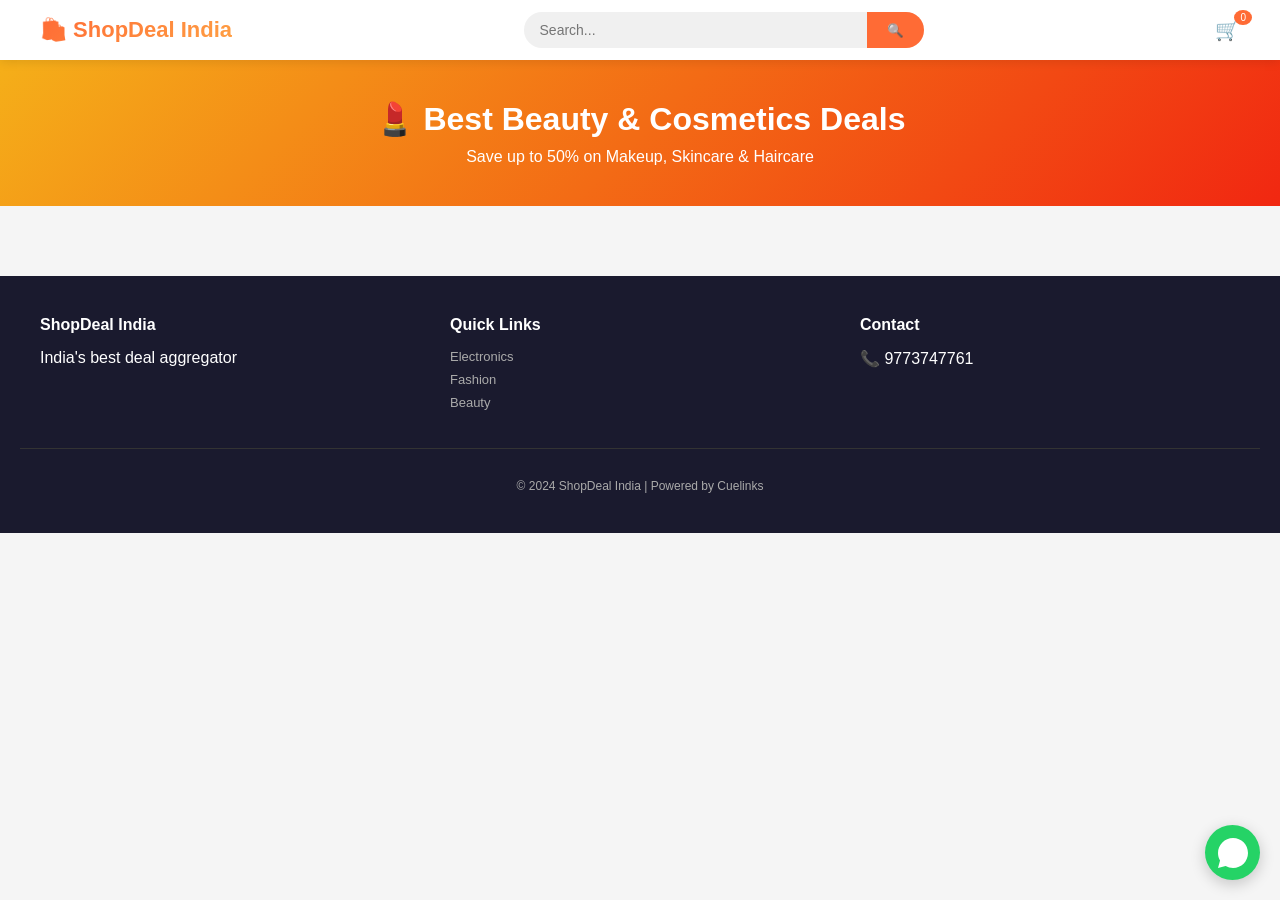
==== beauty.html @ e026b60f "Create beauty.html" ====
<!DOCTYPE html>
<html lang="hi">
<head>
    <meta charset="UTF-8">
    <meta name="viewport" content="width=device-width, initial-scale=1.0">
    <title>Best Beauty & Cosmetics Deals - Makeup, Skincare | ShopDeal</title>
    <meta name="description" content="Shop best beauty deals on makeup, skincare, haircare. Save up to 50% on Swiss Beauty, Mamaearth, Lakme, Maybelline.">
    <link rel="stylesheet" href="css/style.css">
    <style>
        .page-header { background: linear-gradient(135deg, #f5af19, #f12711); color: white; padding: 40px 20px; text-align: center; }
        .page-header h1 { font-size: 32px; margin-bottom: 10px; }
        .products-grid { max-width: 1200px; margin: 30px auto; padding: 0 16px; display: grid; grid-template-columns: repeat(auto-fill, minmax(280px, 1fr)); gap: 20px; }
        @media (max-width: 640px) { .products-grid { grid-template-columns: 1fr; } }
        .product-card { background: white; border-radius: 12px; overflow: hidden; box-shadow: 0 2px 8px rgba(0,0,0,0.1); cursor: pointer; transition: transform 0.2s; }
        .product-card:hover { transform: translateY(-4px); }
        .product-img { height: 200px; display: flex; align-items: center; justify-content: center; padding: 20px; background: #f8f8f8; }
        .product-img img { max-width: 100%; max-height: 100%; object-fit: contain; }
        .product-info { padding: 15px; }
        .product-title { font-size: 14px; font-weight: 600; margin-bottom: 8px; }
        .price { margin-bottom: 8px; }
        .current-price { font-size: 20px; font-weight: bold; color: #ff6b35; }
        .old-price { font-size: 13px; color: #999; text-decoration: line-through; margin-left: 8px; }
        .discount { background: #e8f5e9; color: #4caf50; padding: 2px 6px; border-radius: 4px; font-size: 11px; margin-left: 8px; }
        .shop-btn { width: 100%; padding: 10px; background: #ff6b35; color: white; border: none; border-radius: 8px; cursor: pointer; margin-top: 10px; }
    </style>
</head>
<body>
    <header class="header"><div class="nav"><a href="/" class="logo">🛍️ ShopDeal India</a><div class="search-bar"><input type="text" id="searchInput" placeholder="Search..."><button onclick="searchProducts()">🔍</button></div><div class="cart-icon" onclick="showCart()">🛒 <span class="cart-count" id="cartCount">0</span></div></div></header>
    <div class="page-header"><h1>💄 Best Beauty & Cosmetics Deals</h1><p>Save up to 50% on Makeup, Skincare & Haircare</p></div>
    <div class="products-grid" id="productsGrid"></div>
    <footer class="footer"><div class="footer-grid"><div class="footer-col"><h4>ShopDeal India</h4><p>India's best deal aggregator</p></div><div class="footer-col"><h4>Quick Links</h4><a href="/electronics.html">Electronics</a><a href="/fashion.html">Fashion</a><a href="/beauty.html">Beauty</a></div><div class="footer-col"><h4>Contact</h4><p>📞 9773747761</p></div></div><div class="copyright"><p>© 2024 ShopDeal India | Powered by Cuelinks</p></div></footer>
    <div class="whatsapp-float" onclick="startWhatsApp()"><svg width="30" height="30" viewBox="0 0 24 24" fill="white"><path d="M12.032 0C5.384 0 0 5.384 0 12.032c0 2.112.56 4.184 1.632 6.008L0 24l6.08-1.584A12.02 12.02 0 0 0 12.032 24C18.68 24 24 18.616 24 11.968S18.68 0 12.032 0zM17.96 14.52c-.264-.136-1.568-.768-1.808-.856-.24-.088-.416-.136-.592.136-.176.272-.68.856-.832 1.032-.152.176-.304.2-.568.064-.264-.136-1.112-.408-2.12-1.304-.784-.696-1.312-1.552-1.464-1.816-.152-.264-.016-.408.112-.544.112-.12.264-.312.392-.472.136-.16.184-.272.272-.456.088-.184.048-.344-.024-.48-.072-.136-.592-1.424-.816-1.952-.216-.504-.432-.432-.592-.44h-.504a.96.96 0 0 0-.688.32c-.232.264-.88.856-.88 2.088s.904 2.424 1.032 2.592c.128.168 1.784 2.72 4.32 3.816.608.264 1.08.424 1.448.544.608.192 1.16.16 1.6.096.488-.072 1.504-.608 1.712-1.2.208-.592.208-1.104.144-1.208-.064-.104-.232-.168-.496-.304z"/></svg></div>
    <script>
        const beautyProducts = [
            { name: 'Swiss Beauty Lipstick', price: 399, mrp: 799, discount: '50%', img: 'https://images.unsplash.com/photo-1586495777744-4413f21062fa?w=300&h=300&fit=crop', link: 'https://www.swissbeauty.in' },
            { name: 'Mamaearth Face Wash', price: 299, mrp: 599, discount: '50%', img: 'https://images.unsplash.com/photo-1556228578-0d85b1a4d571?w=300&h=300&fit=crop', link: 'https://mamaearth.in' },
            { name: 'Lakme Foundation', price: 349, mrp: 699, discount: '50%', img: 'https://images.unsplash.com/photo-1631730360959-38f9d89b3a00?w=300&h=300&fit=crop', link: 'https://www.lakme.com' },
            { name: 'Maybelline Mascara', price: 399, mrp: 799, discount: '50%', img: 'https://images.unsplash.com/photo-1631730360924-18f5d2e3e4f5?w=300&h=300&fit=crop', link: 'https://www.maybelline.com' },
            { name: 'Plum Body Oil', price: 449, mrp: 899, discount: '50%', img: 'https://images.unsplash.com/photo-1608248597279-f99d160bfcbc?w=300&h=300&fit=crop', link: 'https://www.plumgoodness.com' },
            { name: 'Himalaya Face Wash', price: 149, mrp: 299, discount: '50%', img: 'https://images.unsplash.com/photo-1556228578-0d85b1a4d571?w=300&h=300&fit=crop', link: 'https://www.himalayawellness.com' }
        ];
        let cart = localStorage.getItem('shop_cart') ? parseInt(localStorage.getItem('shop_cart')) : 0;
        document.getElementById('cartCount').innerText = cart;
        function redirectToStore(link) { cart++; localStorage.setItem('shop_cart', cart); document.getElementById('cartCount').innerText = cart; window.open(link, '_blank'); }
        function renderProducts() { document.getElementById('productsGrid').innerHTML = beautyProducts.map(p => `<
---- css/style.css ----
/* css/style.css - Common styles for all pages */
* {
    margin: 0;
    padding: 0;
    box-sizing: border-box;
}

body {
    font-family: -apple-system, BlinkMacSystemFont, 'Segoe UI', Roboto, Arial, sans-serif;
    background: #f5f5f5;
    color: #333;
}

/* Header */
.header {
    background: #fff;
    box-shadow: 0 2px 10px rgba(0,0,0,0.1);
    position: sticky;
    top: 0;
    z-index: 1000;
    padding: 12px 16px;
}

.nav {
    max-width: 1200px;
    margin: 0 auto;
    display: flex;
    justify-content: space-between;
    align-items: center;
    gap: 15px;
    flex-wrap: wrap;
}

.logo {
    font-size: 22px;
    font-weight: bold;
    background: linear-gradient(135deg, #ff6b35, #ff9f43);
    -webkit-background-clip: text;
    background-clip: text;
    color: transparent;
    text-decoration: none;
}

.search-bar {
    flex: 1;
    max-width: 400px;
    display: flex;
    background: #f0f0f0;
    border-radius: 30px;
    overflow: hidden;
}

.search-bar input {
    flex: 1;
    padding: 10px 16px;
    border: none;
    outline: none;
    background: transparent;
    font-size: 14px;
}

.search-bar button {
    padding: 10px 20px;
    background: #ff6b35;
    color: white;
    border: none;
    cursor: pointer;
}

.cart-icon {
    position: relative;
    font-size: 20px;
    cursor: pointer;
}

.cart-count {
    position: absolute;
    top: -8px;
    right: -12px;
    background: #ff6b35;
    color: white;
    border-radius: 50%;
    padding: 2px 6px;
    font-size: 10px;
}

/* Footer */
.footer {
    background: #1a1a2e;
    color: white;
    padding: 40px 20px;
    margin-top: 40px;
}

.footer-grid {
    max-width: 1200px;
    margin: 0 auto;
    display: grid;
    grid-template-columns: repeat(auto-fit, minmax(200px, 1fr));
    gap: 30px;
}

.footer-col h4 {
    margin-bottom: 15px;
}

.footer-col a {
    display: block;
    color: #aaa;
    text-decoration: none;
    margin-bottom: 8px;
    font-size: 13px;
}

.footer-col a:hover {
    color: #ff6b35;
}

.copyright {
    text-align: center;
    padding-top: 30px;
    margin-top: 30px;
    border-top: 1px solid #333;
    font-size: 12px;
    color: #aaa;
}

/* WhatsApp Float */
.whatsapp-float {
    position: fixed;
    bottom: 20px;
    right: 20px;
    background: #25d366;
    width: 55px;
    height: 55px;
    border-radius: 50%;
    display: flex;
    align-items: center;
    justify-content: center;
    cursor: pointer;
    box-shadow: 0 4px 15px rgba(0,0,0,0.2);
    z-index: 100;
}

/* Responsive */
@media (max-width: 768px) {
    .nav { flex-direction: column; }
    .search-bar { max-width: 100%; }
    .footer-grid { grid-template-columns: 1fr; text-align: center; }
}
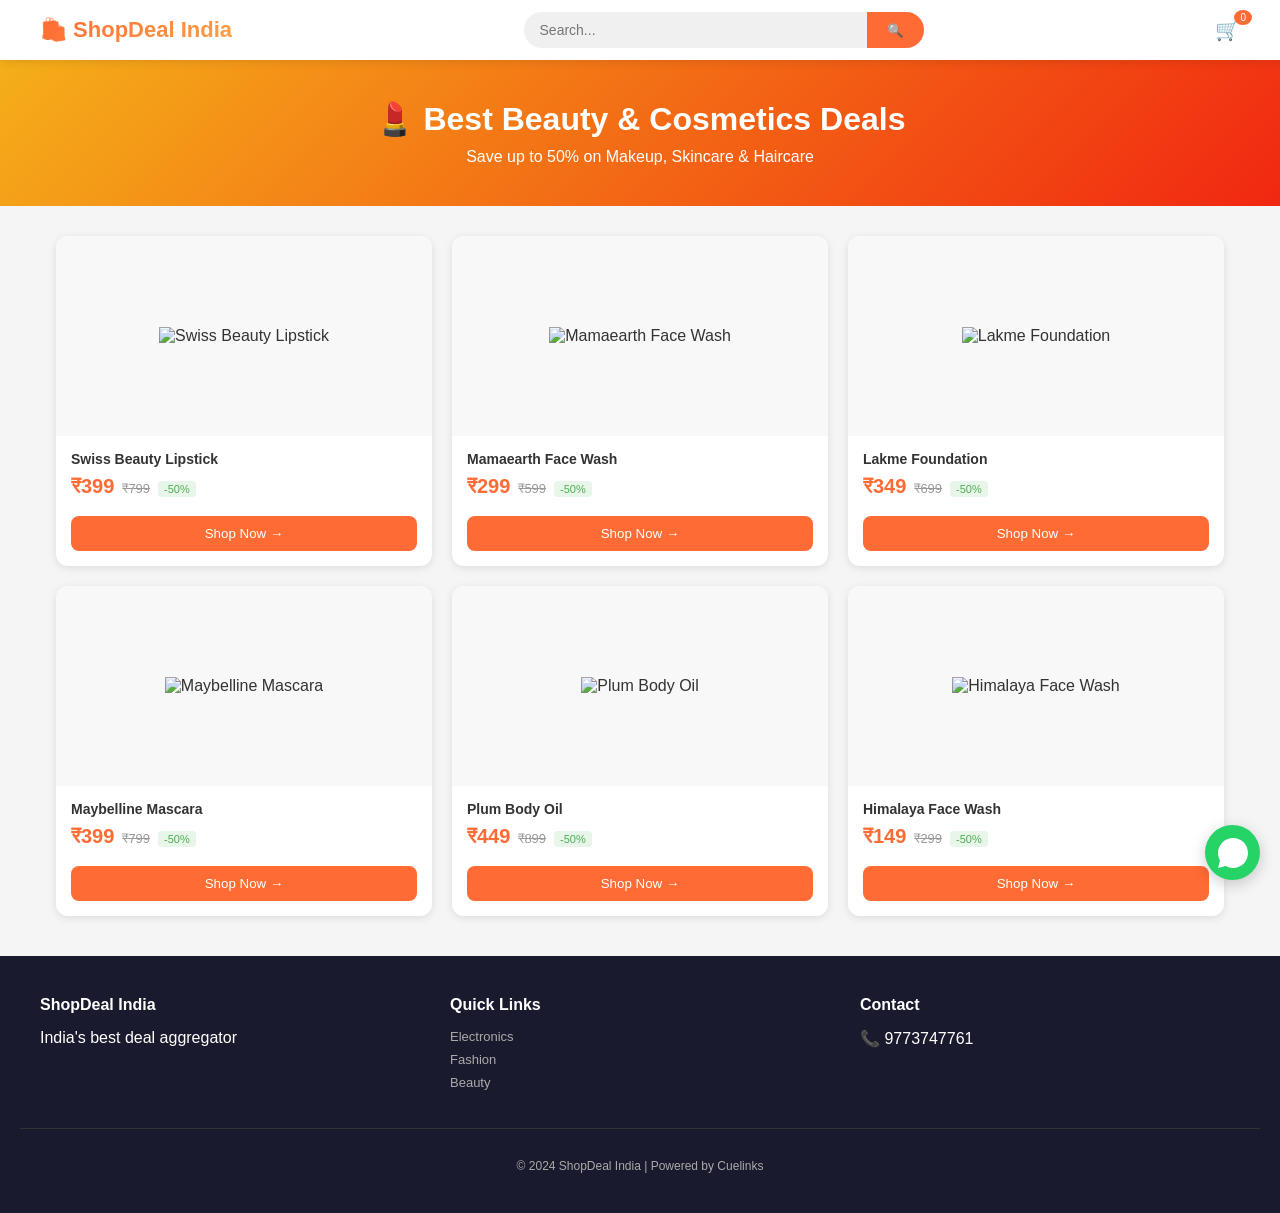
==== commit 13ea7457: "Update beauty.html" ====
--- a/beauty.html
+++ b/beauty.html
@@ -42,4 +42,11 @@
         let cart = localStorage.getItem('shop_cart') ? parseInt(localStorage.getItem('shop_cart')) : 0;
         document.getElementById('cartCount').innerText = cart;
         function redirectToStore(link) { cart++; localStorage.setItem('shop_cart', cart); document.getElementById('cartCount').innerText = cart; window.open(link, '_blank'); }
-        function renderProducts() { document.getElementById('productsGrid').innerHTML = beautyProducts.map(p => `<
+        function renderProducts() { document.getElementById('productsGrid').innerHTML = beautyProducts.map(p => `<div class="product-card" onclick="redirectToStore('${p.link}')"><div class="product-img"><img src="${p.img}" alt="${p.name}"></div><div class="product-info"><div class="product-title">${p.name}</div><div class="price"><span class="current-price">₹${p.price.toLocaleString()}</span><span class="old-price">₹${p.mrp.toLocaleString()}</span><span class="discount">-${p.discount}</span></div><button class="shop-btn" onclick="event.stopPropagation(); redirectToStore('${p.link}')">Shop Now →</button></div></div>`).join(''); }
+        function showCart() { alert(`🛒 Cart: ${cart} items`); }
+        function startWhatsApp() { window.open('https://wa.me/919773747761', '_blank'); }
+        function searchProducts() { window.location.href = '/'; }
+        renderProducts();
+    </script>
+</body>
+</html>
